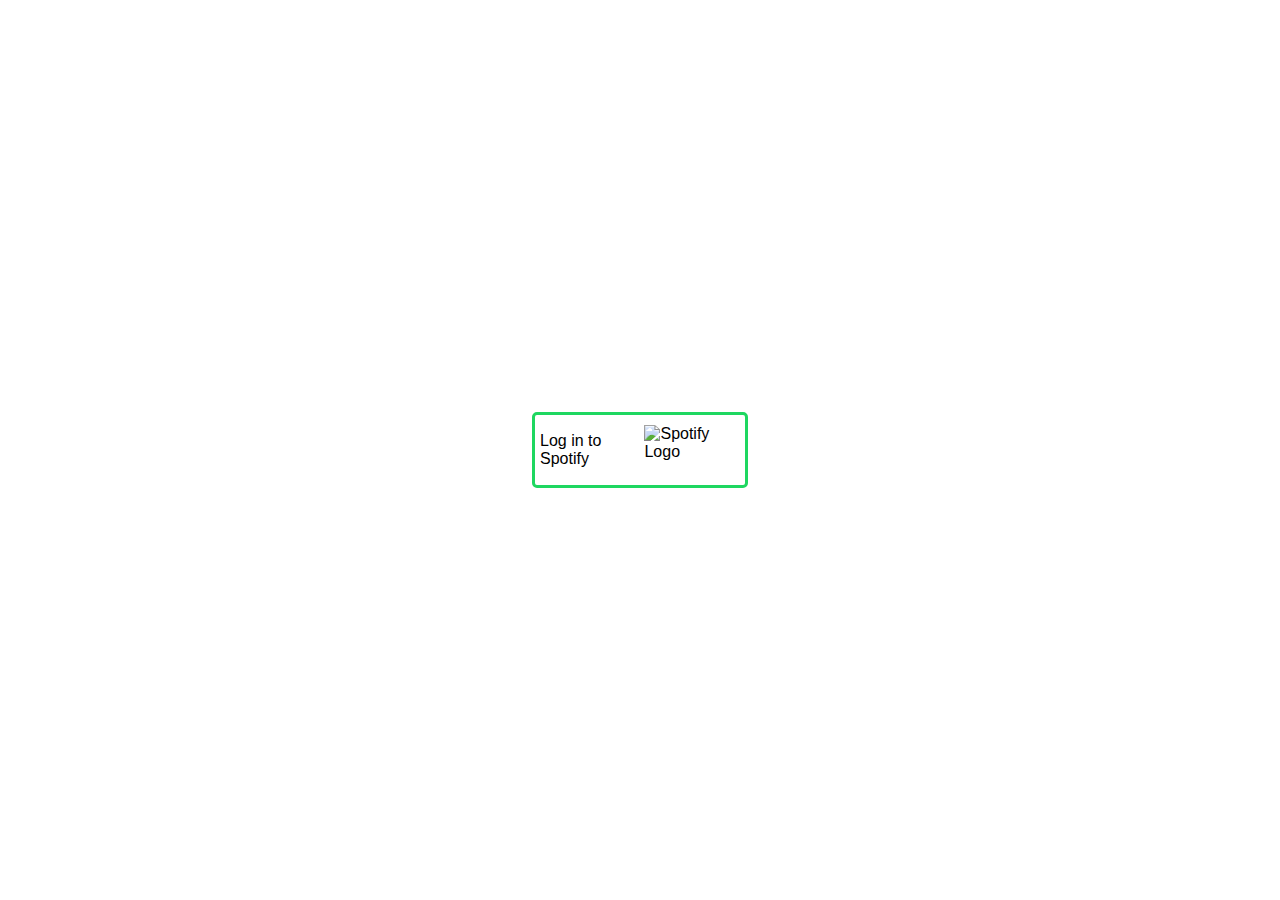
==== index.html @ 015d0109 "Removed redirect to localhost" ====
<!DOCTYPE html>
<html lang="en">
<head>
    <meta charset="UTF-8">
    <meta http-equiv="X-UA-Compatible" content="IE=edge">
    <meta name="viewport" content="width=device-width, initial-scale=1.0">
    <link rel="stylesheet" href="css/style.css">
    <title>SwipeSearch</title>
</head>
<body>
    <div id="login">
        Log in to Spotify
        <img src="misc/spotify.png" class="icon" alt="Spotify Logo">
    </div>

    <script>
        localStorage.clear();
        document.getElementById('login').addEventListener('click', function() {
          var client_id = 'af44c6baf2764fd5afbf4b8e6d1d79b8';
          var redirect_uri = 'http://swipe.arunanthivi.com/Playlists';
          var scopes = 'playlist-read-private playlist-modify-private user-library-modify';

          var url = 'https://accounts.spotify.com/authorize?response_type=token';          
          url += '&client_id=' + encodeURIComponent(client_id);
          url += '&redirect_uri=' + encodeURIComponent(redirect_uri);
          url += '&scope=' + encodeURIComponent(scopes);
          window.location = url;
        }, false);
    </script>
</body>
</html>
---- css/style.css ----
#login {
    font-family: Arial, Helvetica, sans-serif;
    position: absolute;
    top: 50%;
    left: 50%;
    transform: translate(-50%, -50%);
    display: flex;
    align-items: center;
    justify-content: space-evenly;
    width: 200px;
    height: 60px;
    /* line-height: 50px; */
    /* margin-left: 30%;
    margin-top: 100%; */
    padding: 5px;
    border-radius: 5px;
    border: 3px solid #1ed760;
}
.icon {
    height: 50px;
    /* padding-left: 10%; */
}

#playlistList {
    /* margin: 3%; */
    display: flex;
    justify-content: space-evenly;
    flex-wrap: wrap;
}

.songInfo {
    flex-basis: 35vw;
    padding: 7px;
    font-size: small;
}

.playlistTile {
    height: 140px;
    width: 140px;
    object-fit: cover;
}

.savedTile {
    height: 50px;
}

#savedSongs {
    display: none;
    overflow: auto;
    position: fixed;
    top: 0;
    left: 0;
    z-index: 1;
    background-color: gray;
    color: black;
    height: 25vh;
    width: 100vw;
    padding: 10px;
}

.savedInfo {
    display: flex;
    align-items: center;
    margin: 10px;
}

.savedSongInfo {
    width: 80vw;
    margin-left: 20px;
    font-size: .85em;
    font-family: 'Open Sans', sans-serif;
}

.saveButton {
    display: inline-block;
    border: 2px solid black;
    border-radius: 10%;
    padding: 5px 10px;
    margin-left: 8vw;
    font-family: 'Open Sans', sans-serif;
}

.hidden {
    display: none;
}
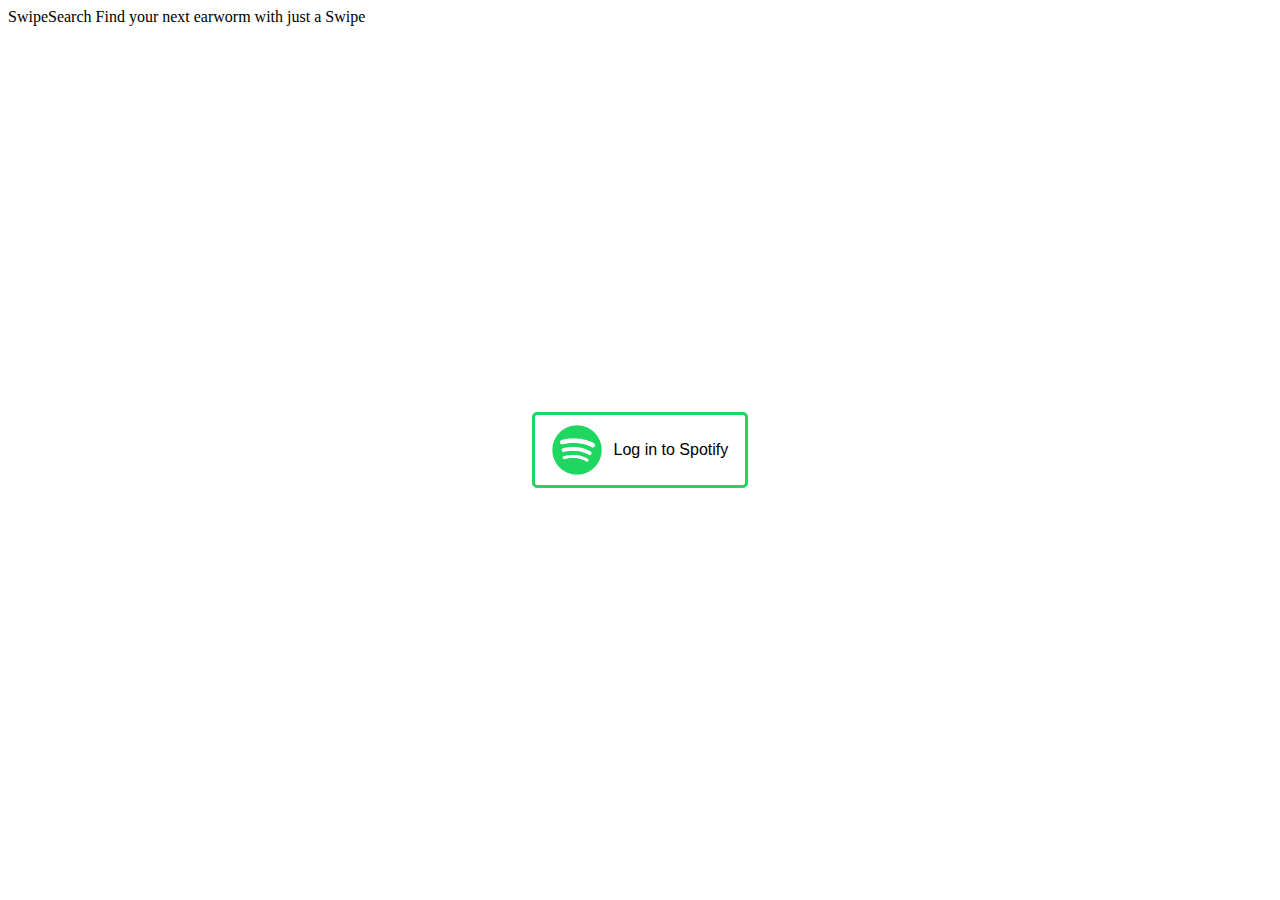
==== commit a8e0564c: "Added TODO Comments" ====
--- a/index.html
+++ b/index.html
@@ -8,9 +8,14 @@
     <title>SwipeSearch</title>
 </head>
 <body>
+    SwipeSearch
+
+    Find your next earworm with just a Swipe
     <div id="login">
+        <img src="misc/spotify.png" class="icon" alt="Spotify Logo"> 
+        <!-- Make this div element take up more of the screen -->
+        <!-- Add a background -->
         Log in to Spotify
-        <img src="misc/spotify.png" class="icon" alt="Spotify Logo">
     </div>
 
     <script>
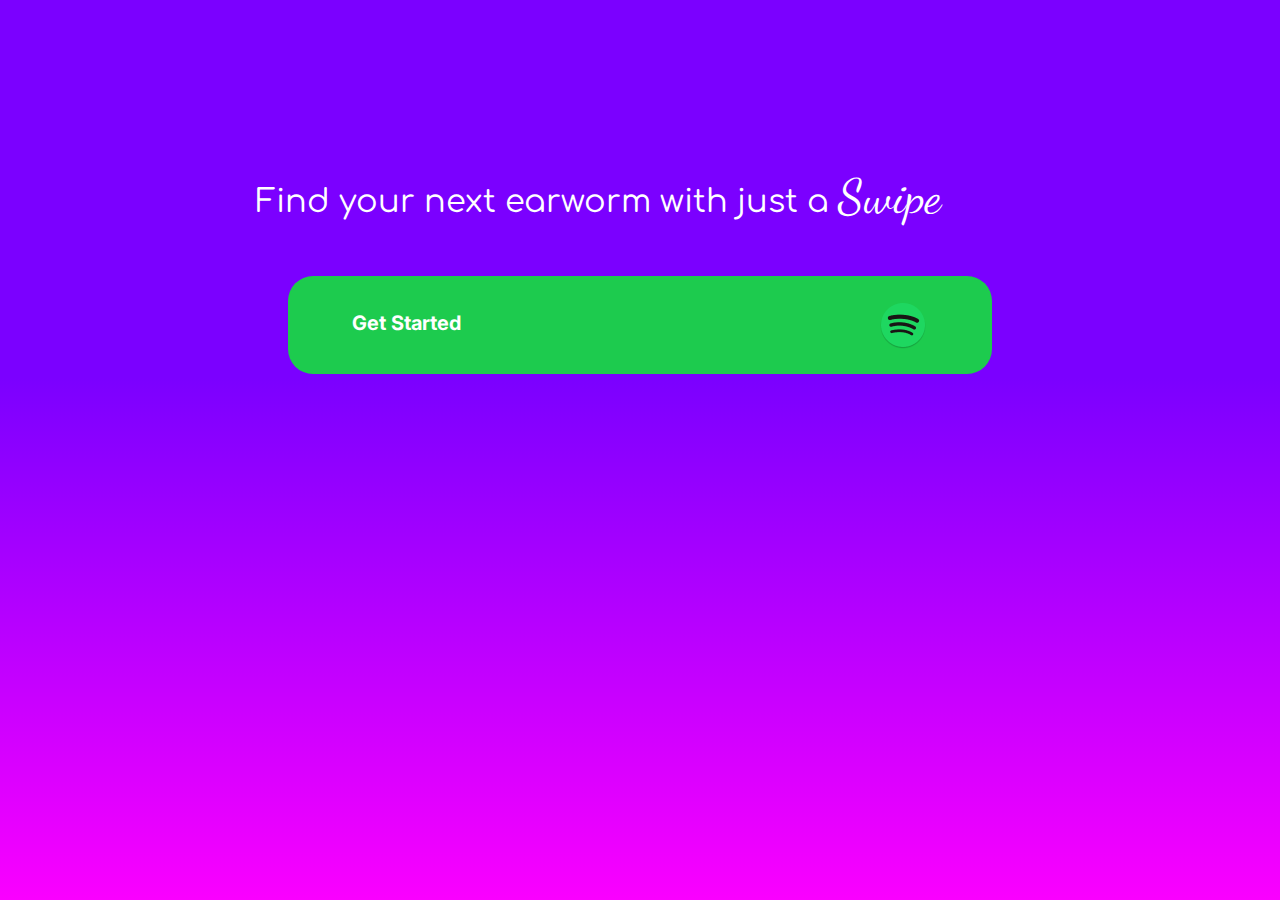
==== commit fdbacc98: "Revamped Home/Playlist View" ====
--- a/index.html
+++ b/index.html
@@ -5,24 +5,33 @@
     <meta http-equiv="X-UA-Compatible" content="IE=edge">
     <meta name="viewport" content="width=device-width, initial-scale=1.0">
     <link rel="stylesheet" href="css/style.css">
+    <link rel="preconnect" href="https://fonts.googleapis.com">
+    <link rel="preconnect" href="https://fonts.gstatic.com" crossorigin>
+    <link href="https://fonts.googleapis.com/css2?family=Comfortaa:wght@500&family=Dancing+Script:wght@700&family=Inter:wght@700&display=swap" rel="stylesheet">
     <title>SwipeSearch</title>
 </head>
 <body>
-    SwipeSearch
 
-    Find your next earworm with just a Swipe
-    <div id="login">
-        <img src="misc/spotify.png" class="icon" alt="Spotify Logo"> 
-        <!-- Make this div element take up more of the screen -->
-        <!-- Add a background -->
-        Log in to Spotify
-    </div>
+    <div class="home">
+        <div class="headingText">
+            <span style="font-family: Comfortaa; font-size: 32px;">
+                Find your next earworm with just a 
+            </span>
+            <span style="font-family: Dancing Script; font-size: 48px;">
+                Swipe
+            </span>
+        </div>
+        <div id="login">
+          <div class="getStarted" style="width: 31.667vw; height: 3vh;  font-size: 20px; font-family: Inter; font-weight: 700; word-wrap: break-word">Get Started</div>
+          <img class="smallIcon" style="width: 50px; height: 50px" src="misc/spotify.png" />
+        </div>
+      </div>
 
     <script>
         localStorage.clear();
         document.getElementById('login').addEventListener('click', function() {
           var client_id = 'af44c6baf2764fd5afbf4b8e6d1d79b8';
-          var redirect_uri = 'http://swipe.arunanthivi.com/Playlists';
+          var redirect_uri = 'http://localhost:8080/Playlists';
           var scopes = 'playlist-read-private playlist-modify-private user-library-modify';
 
           var url = 'https://accounts.spotify.com/authorize?response_type=token';          
--- a/css/style.css
+++ b/css/style.css
@@ -1,4 +1,4 @@
-#login {
+/* #login {
     font-family: Arial, Helvetica, sans-serif;
     position: absolute;
     top: 50%;
@@ -9,20 +9,20 @@
     justify-content: space-evenly;
     width: 200px;
     height: 60px;
-    /* line-height: 50px; */
-    /* margin-left: 30%;
-    margin-top: 100%; */
+    line-height: 50px;
+    margin-left: 30%;
+    margin-top: 100%;
     padding: 5px;
     border-radius: 5px;
     border: 3px solid #1ed760;
 }
 .icon {
     height: 50px;
-    /* padding-left: 10%; */
+     padding-left: 10%;
 }
 
 #playlistList {
-    /* margin: 3%; */
+    margin: 3%;
     display: flex;
     justify-content: space-evenly;
     flex-wrap: wrap;
@@ -82,4 +82,44 @@
 
 .hidden {
     display: none;
+} */
+
+body {
+    margin: 0;
+    background: linear-gradient(180deg, #7B00FF 42%, #FA00FF 100%);
+    /* flex-direction: column;
+    justify-content: flex-start;
+    align-items: center; */
+    gap: 274.49px;
+    /* display: inline-flex; */
+    width: 100vw;
+    height: 100dvh;
+}
+
+.headingText {
+    width: 67.778vw;
+    color: white;
+    line-height: 5.3125em;
+    padding-top: 12vw;
+    padding-left: 20%;
+}
+
+#login {
+    align-self: stretch;
+    height: 8.125vh;
+    width: 45%;
+    margin: auto;
+    margin-top: 3vh;
+    padding: 1% 5%;
+    background: #1DCB4E;
+    border-radius: 25px;
+    justify-content: space-between;
+    align-items: center;
+    display: flex;
+    color: white;
+}
+
+.smallIcon {
+    width: 50px;
+    height: 50px;
 }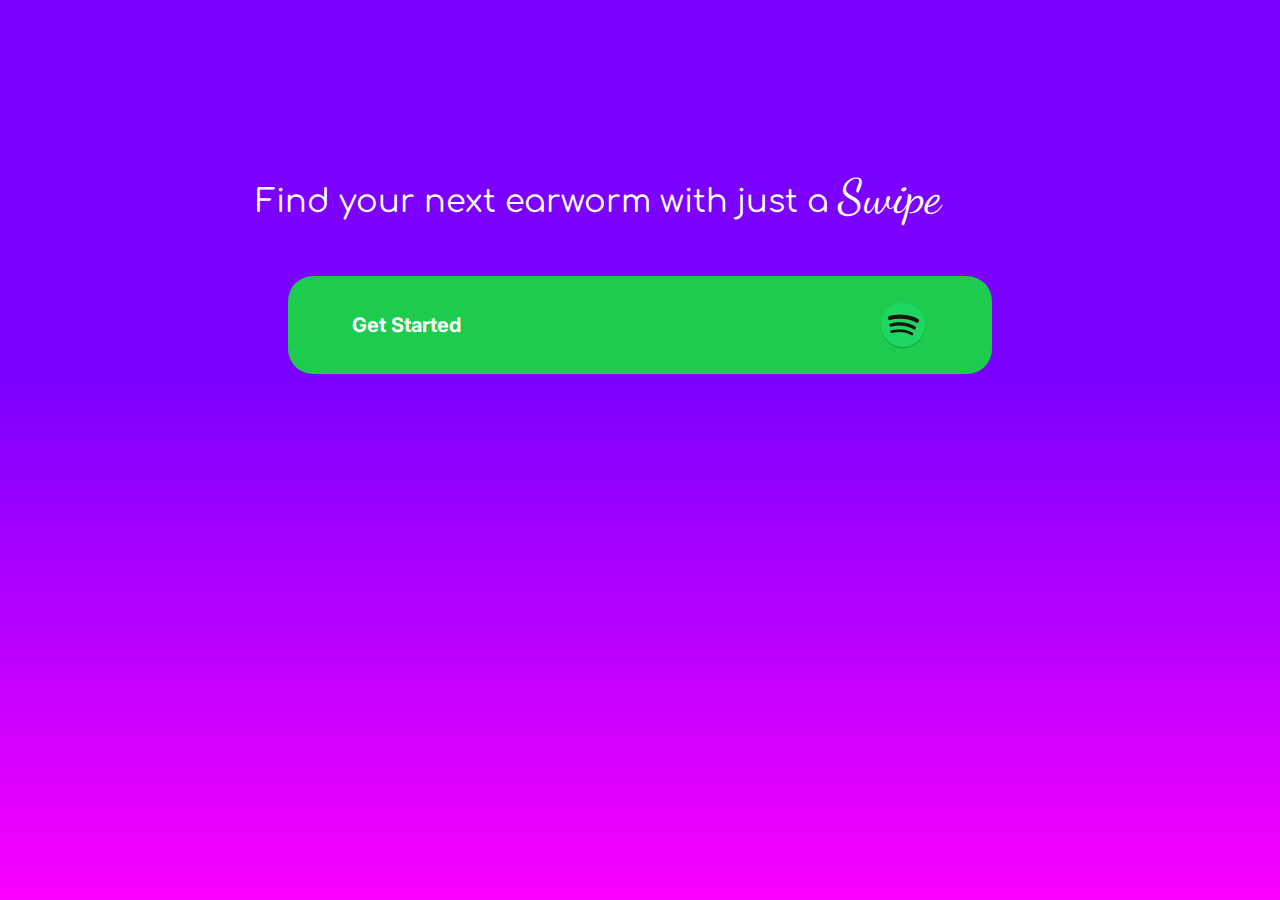
==== commit 0802c371: "Playlists page styling" ====
--- a/index.html
+++ b/index.html
@@ -22,7 +22,7 @@
             </span>
         </div>
         <div id="login">
-          <div class="getStarted" style="width: 31.667vw; height: 3vh;  font-size: 20px; font-family: Inter; font-weight: 700; word-wrap: break-word">Get Started</div>
+          <div class="getStarted">Get Started</div>
           <img class="smallIcon" style="width: 50px; height: 50px" src="misc/spotify.png" />
         </div>
       </div>
--- a/css/style.css
+++ b/css/style.css
@@ -34,11 +34,7 @@
     font-size: small;
 }
 
-.playlistTile {
-    height: 140px;
-    width: 140px;
-    object-fit: cover;
-}
+
 
 .savedTile {
     height: 50px;
@@ -87,6 +83,7 @@
 body {
     margin: 0;
     background: linear-gradient(180deg, #7B00FF 42%, #FA00FF 100%);
+    background-attachment: fixed;
     /* flex-direction: column;
     justify-content: flex-start;
     align-items: center; */
@@ -95,6 +92,7 @@
     width: 100vw;
     height: 100dvh;
 }
+
 
 .headingText {
     width: 67.778vw;
@@ -122,4 +120,45 @@
 .smallIcon {
     width: 50px;
     height: 50px;
-}+}
+
+.getStarted {
+    width: 31.667vw;
+    font-size: 20px;
+    font-family: Inter;
+    font-weight: 700;
+}
+
+#playlistList {
+    margin-left: 5%;
+    margin-top: 10%;
+    display: flex;
+    justify-content: space-around;
+    flex-wrap: wrap;
+    color: white;
+}
+
+.songInfo {
+    flex-basis: 35vw;
+    padding: 7px;
+    font-size: small;
+}
+
+.playlistTile {
+    height: 100px;
+    object-fit: cover;
+}
+
+.playlistName {
+    font-size: 1.2em;
+    font-family: 'Roboto', sans-serif;
+    font-weight: 700;
+}
+
+.playlistAuthor {
+    font-size: 1em;
+    font-family: 'Roboto', sans-serif;
+    font-style: italic;
+    font-weight: 500;
+    line-height: 1em; 
+}
